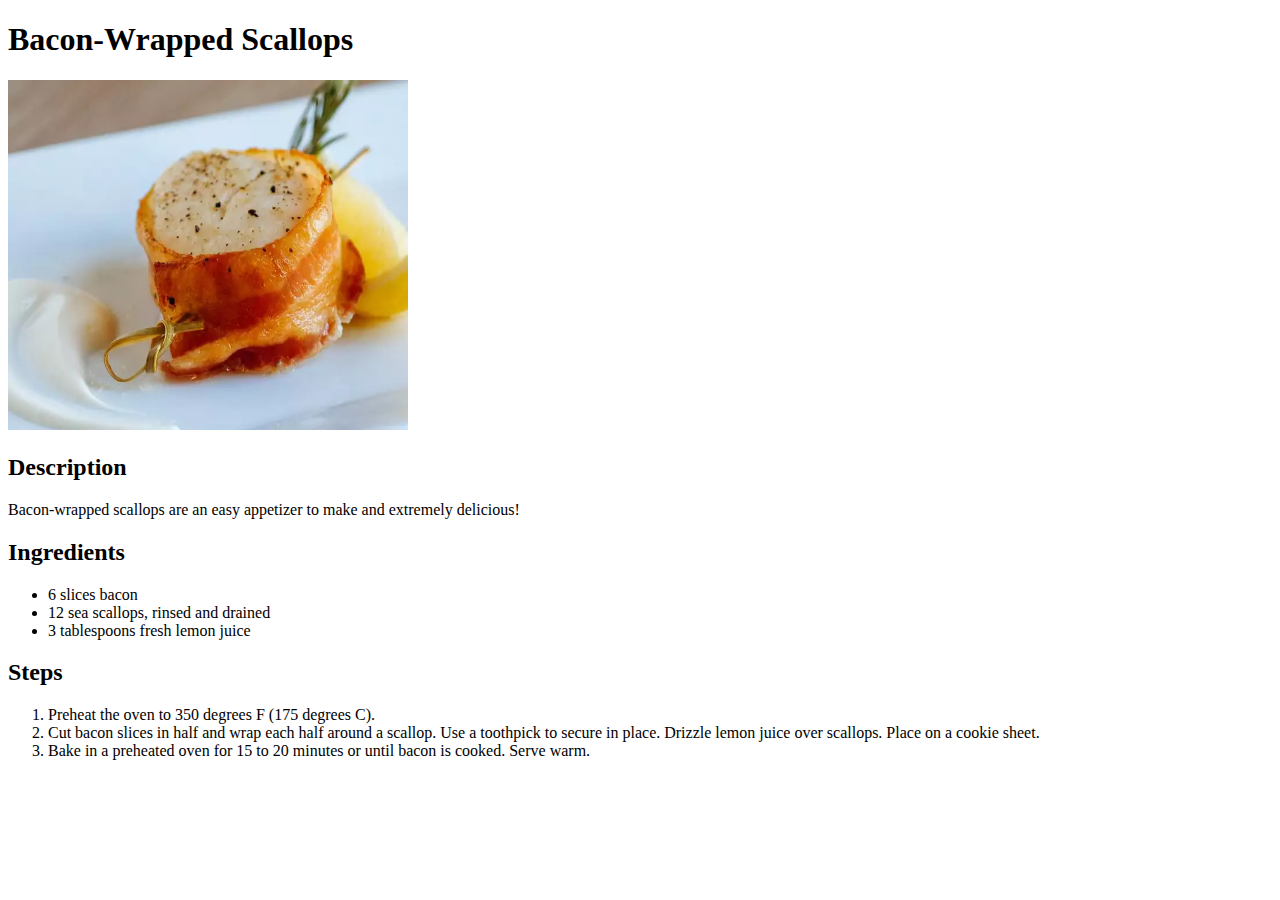
==== recipes/bacon-wrapped.html @ 8e7e5a28 "Add bacon...,mashed... and shabu recipes." ====
<!DOCTYPE html>
<html lang="en">
<head>
    <meta charset="UTF-8">
    <meta name="viewport" content="width=device-width, initial-scale=1.0">
    <title>Bacon-Wrapped Scallops</title>
</head>
<body>
    <h1>Bacon-Wrapped Scallops</h1>
    <img src="../images/bacon-wrapped.jpg" width="400" height="350">
    <h2>Description</h2>
    <p>Bacon-wrapped scallops are an easy appetizer to make 
        and extremely delicious!</p>
    <h2>Ingredients</h2>
    <ul>
        <li>6 slices bacon</li>
        <li>12 sea scallops, rinsed and drained</li>
        <li>3 tablespoons fresh lemon juice</li>
    </ul>

    <h2>Steps</h2>
    <ol>
        <li>Preheat the oven to 350 degrees F (175 degrees C).</li>
        <li>Cut bacon slices in half and wrap each half around a scallop. 
            Use a toothpick to secure in place. 
            Drizzle lemon juice over scallops. 
            Place on a cookie sheet.
        </li>
        <li>Bake in a preheated oven for 15 to 20 minutes 
            or until bacon is cooked. 
            Serve warm.
        </li>
    </ol>
</body>
</html>
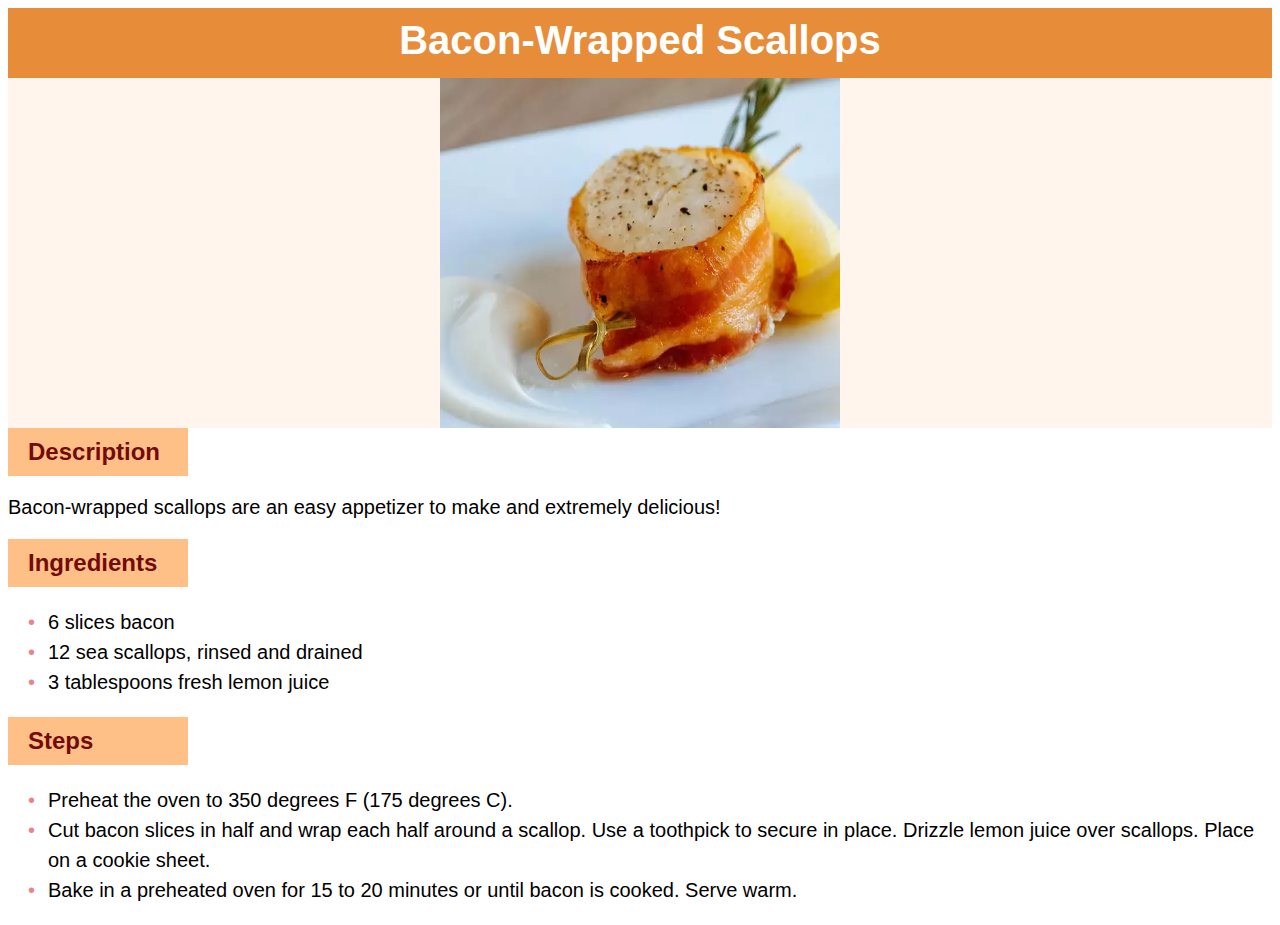
==== commit 87638e23: "Add CSS to each element in recipes" ====
--- a/recipes/bacon-wrapped.html
+++ b/recipes/bacon-wrapped.html
@@ -3,11 +3,14 @@
 <head>
     <meta charset="UTF-8">
     <meta name="viewport" content="width=device-width, initial-scale=1.0">
+    <link rel="stylesheet" href="../styles/recipes.css">
     <title>Bacon-Wrapped Scallops</title>
 </head>
 <body>
     <h1>Bacon-Wrapped Scallops</h1>
-    <img src="../images/bacon-wrapped.jpg" width="400" height="350">
+    <div class="img">
+        <img src="../images/bacon-wrapped.jpg" width="400" height="350">
+    </div>
     <h2>Description</h2>
     <p>Bacon-wrapped scallops are an easy appetizer to make 
         and extremely delicious!</p>
--- a/styles/recipes.css
+++ b/styles/recipes.css
@@ -0,0 +1,71 @@
+* {
+    font-family: Arial, Helvetica, sans-serif;
+}
+
+h1 {
+    background-color: #e78c38;
+    color: rgb(255, 255, 255);
+    height: 30px;
+    margin: 0;
+    padding: 10px 20px 30px 20px;
+    width: auto;
+    text-align: center;
+    font-size: 40px;
+}
+
+.img img{
+    display: block;
+    margin-left: auto;
+    margin-right: auto;
+}
+
+div.img {
+    background-color: #fff5ec;
+}
+
+h2 {
+    background-color: #Ffc087;
+    color: #740b0b;
+    padding: 10px 10px 10px 20px;
+    margin: 0;
+    width: 150px;
+}
+
+p {
+    font-size: 20px;
+}
+
+ul {
+    font-size: 20px;
+    list-style-type: none;
+}
+
+ul > li {
+    color: #000000;
+}
+
+ul li li {
+    color: rgb(0, 0, 0);
+}
+
+ol {
+    font-size: 20px;
+    list-style-type: none;
+}
+
+li::before {
+
+    /* Unicode for a bullet */
+    content: "\2022";
+
+    /* Styles for Indentation*/
+    color: rgb(238, 130, 130);
+
+    display: inline-block;
+    width: 1em;
+    margin-left: -1em;
+}
+
+li {
+    line-height: 30px;
+}